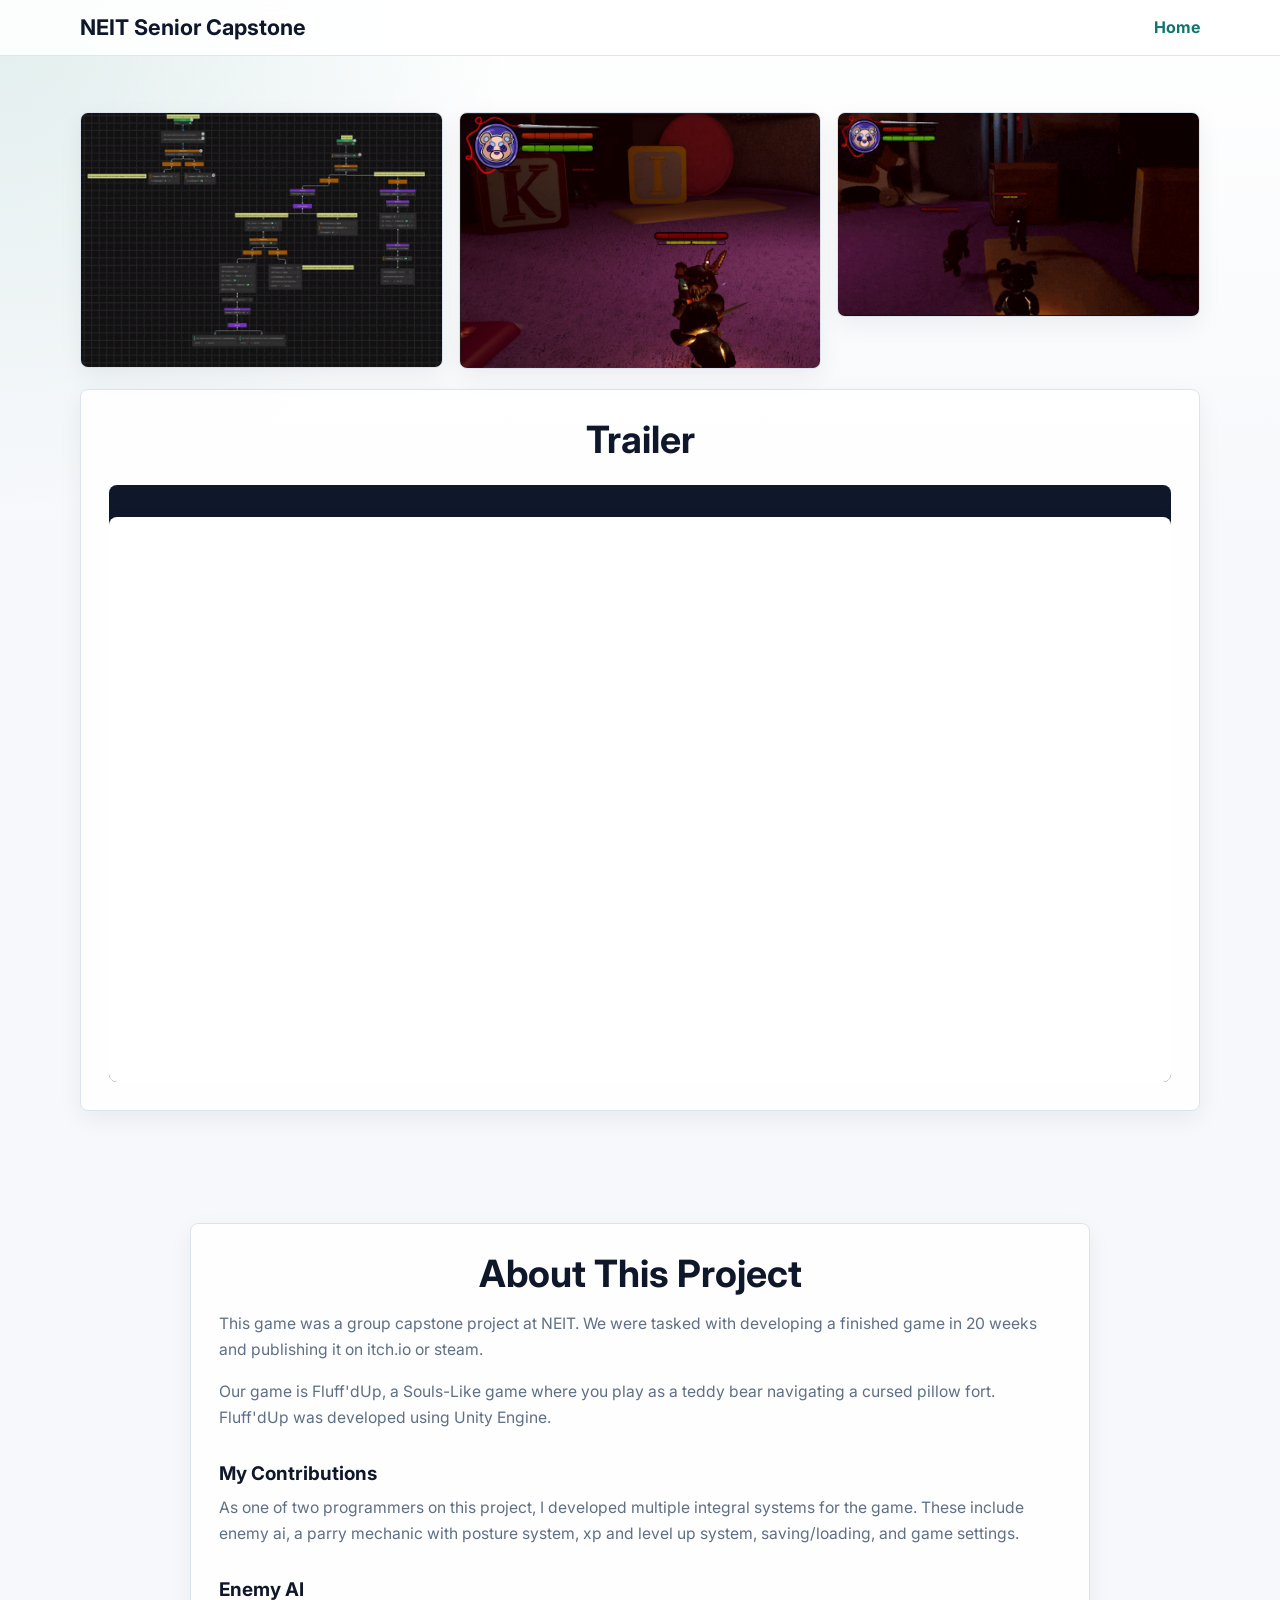
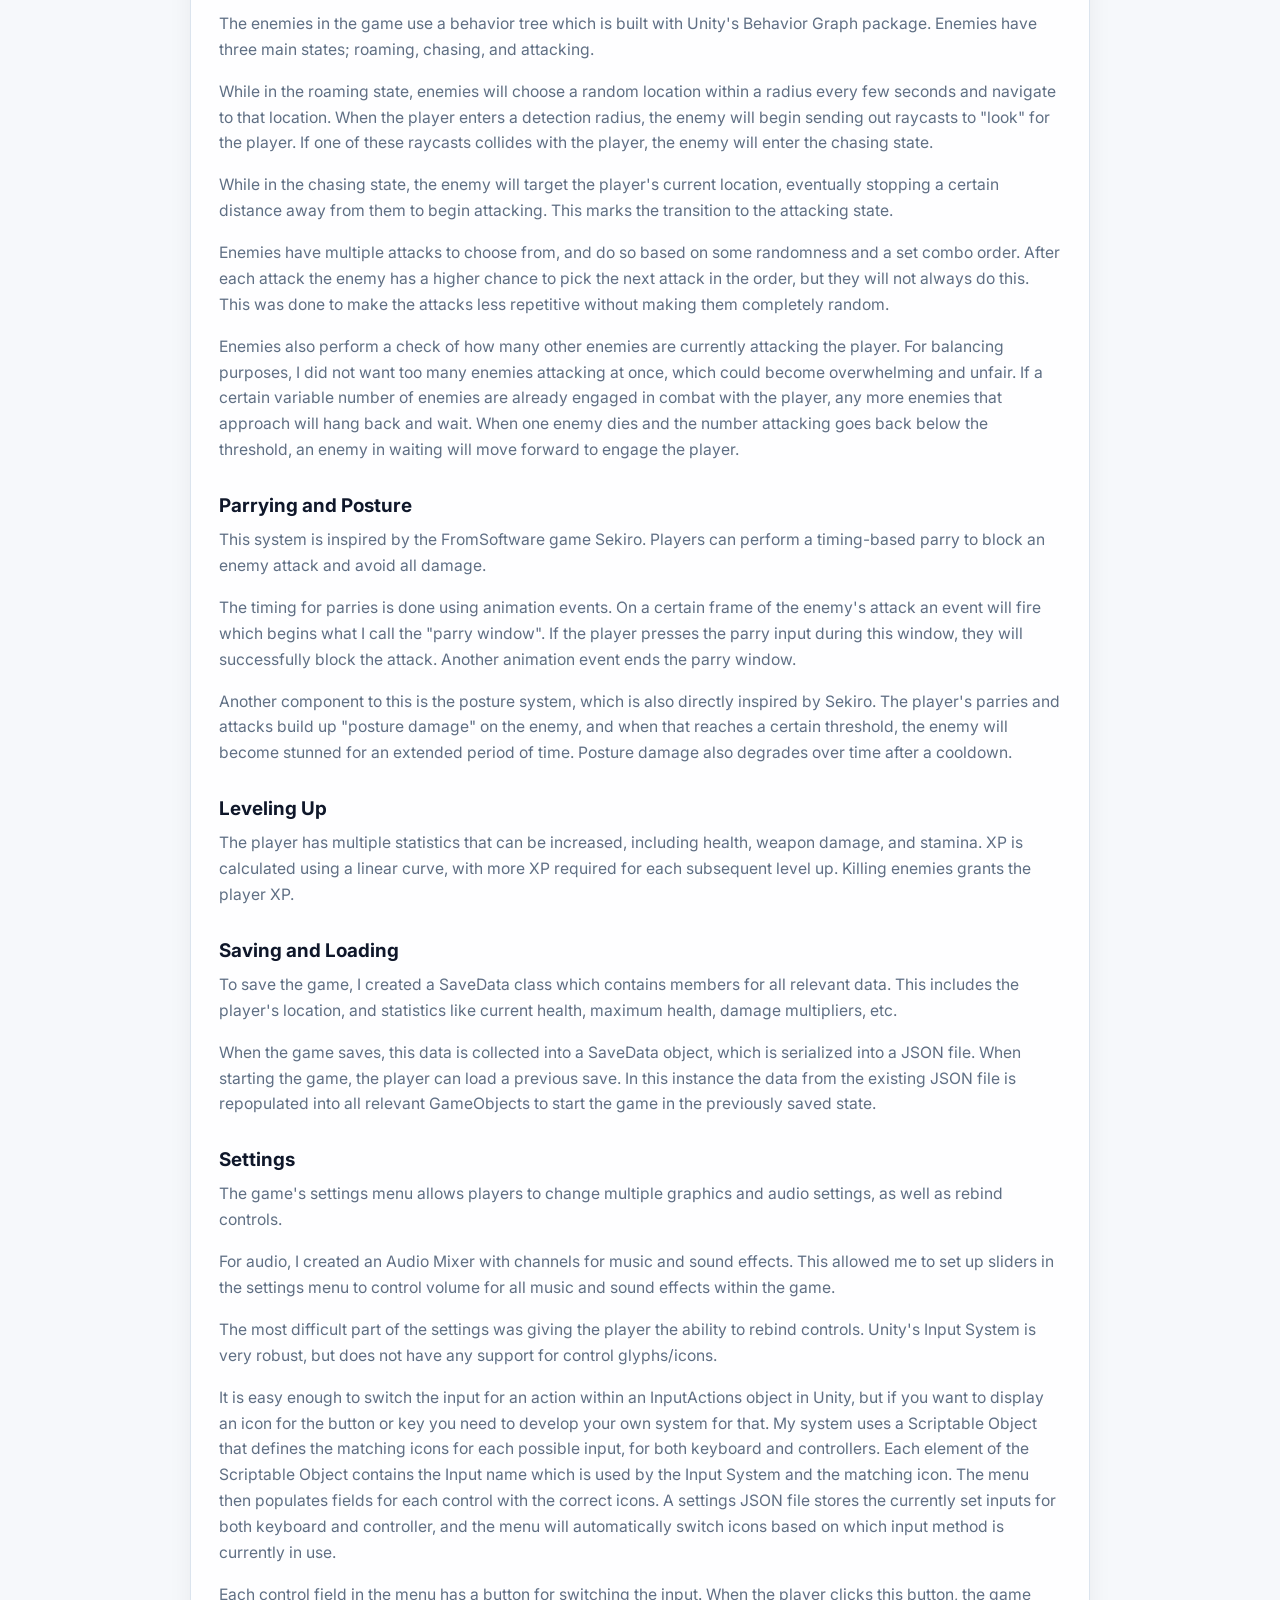
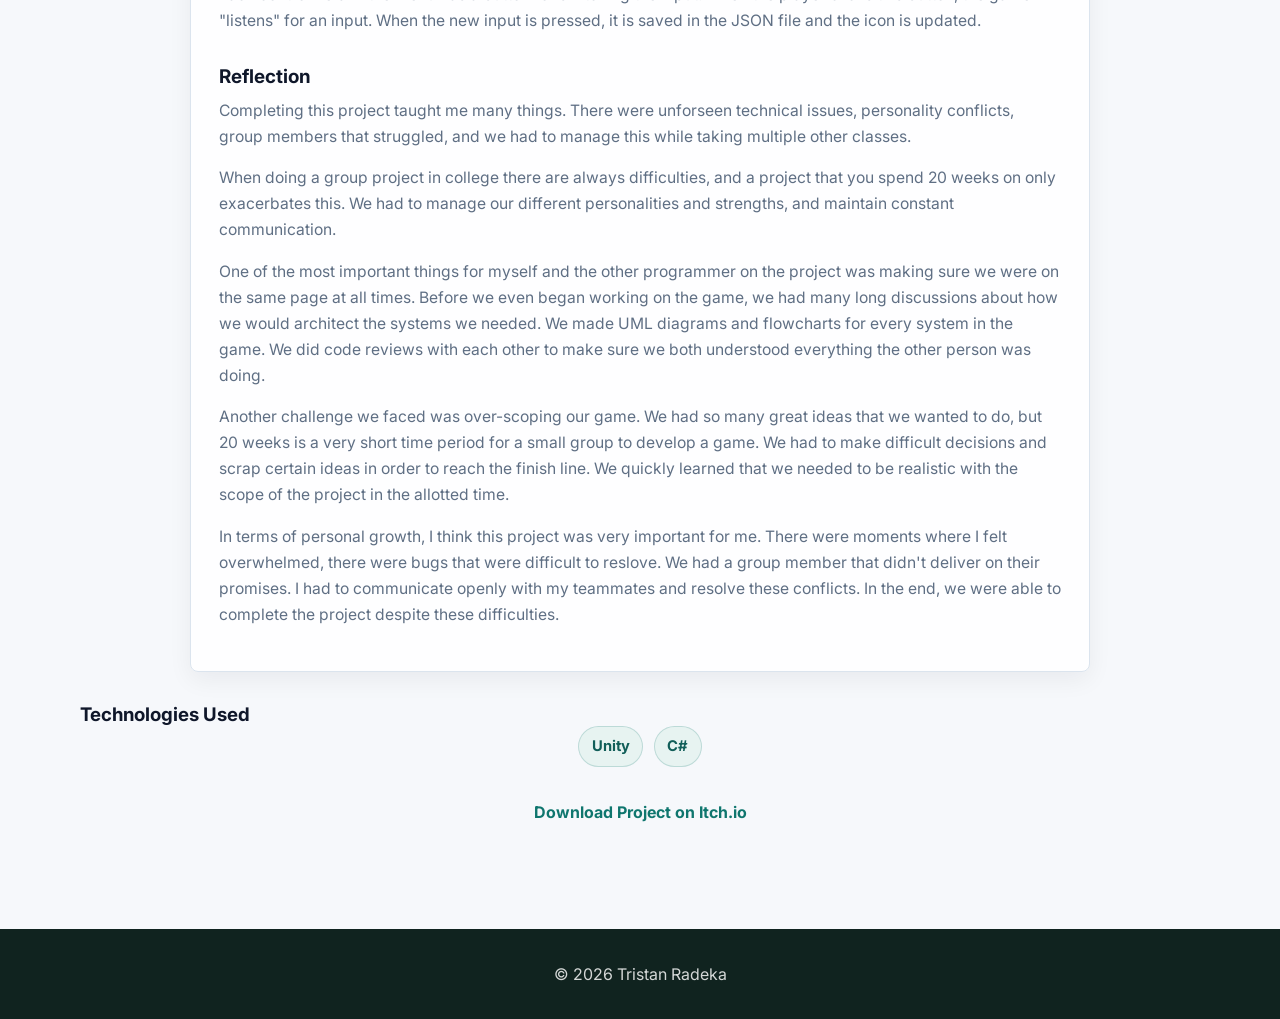
==== capstone.html @ b32013a7 "Adding pages and resource folder" ====
<!DOCTYPE html>
<html lang="en">
<head>
    <meta charset="UTF-8">
    <meta name="viewport" content="width=device-width, initial-scale=1.0">
    <title>NEIT Senior Capstone</title>

    <!-- Font -->
    <link href="https://fonts.googleapis.com/css2?family=Inter:wght@400;600&display=swap" rel="stylesheet">

    <!-- Your CSS -->
    <link rel="stylesheet" href="css/style.css">
</head>
<body>

<!-- NAVBAR -->
<nav class="navbar">
    <div class="container">
        <h2>NEIT Senior Capstone</h2>
        <div class="nav-links">
            <a href="index.html">Home</a>
        </div>
    </div>
</nav>

<!-- PROJECT HERO (IMAGES) -->
<section class="section">
    <div class="container">
        <div class="project-gallery">
            <img src="resources/images/graph.gif" alt="Project screenshot">
            <img src="resources/images/parry.png" alt="Project screenshot">
            <img src="resources/images/finalParry.gif" alt="Project screenshot">
        </div>

        <div class="card video-section">
            <h2>Trailer</h2>

            <div class="video-wrapper">
                <iframe width="560" height="315" src="https://www.youtube.com/embed/v3AUozV4Ido?si=YYXUpkB8d7U7F-IF" title="YouTube video player" frameborder="0" allow="accelerometer; autoplay; clipboard-write; encrypted-media; gyroscope; picture-in-picture; web-share" referrerpolicy="strict-origin-when-cross-origin" allowfullscreen></iframe>
</div>
        </div>
    </div>
</section>

<!-- PROJECT DETAILS -->
<section class="section">
    
    <div class="container">

        <div class="card project-content">

            <h2>About This Project</h2>

            <p>
                This game was a group capstone project at NEIT. We were tasked with developing a finished game in 20 weeks and publishing it on itch.io or steam.
            </p>

            <p>
                Our game is Fluff'dUp, a Souls-Like game where you play as a teddy bear navigating a cursed pillow fort. Fluff'dUp was developed using Unity Engine.
            </p>

            <h3>My Contributions</h3>

            <p>
                As one of two programmers on this project, I developed multiple integral systems for the game. These include enemy ai, a parry mechanic with posture system, xp and level up system, saving/loading, and game settings.
            </p>

            <h3>Enemy AI</h3>

            <p>The enemies in the game use a behavior tree which is built with Unity's Behavior Graph package. Enemies have three main states; roaming, chasing, and attacking.</p>

            <p>While in the roaming state, enemies will choose a random location within a radius every few seconds and navigate to that location. When the player enters a detection radius, the enemy will begin sending out raycasts to "look" for the player. If one of these raycasts collides with the player, the enemy will enter the chasing state.</p>

            <p>While in the chasing state, the enemy will target the player's current location, eventually stopping a certain distance away from them to begin attacking. This marks the transition to the attacking state.</p>

            <p>Enemies have multiple attacks to choose from, and do so based on some randomness and a set combo order. After each attack the enemy has a higher chance to pick the next attack in the order, but they will not always do this. This was done to make the attacks less repetitive without making them completely random.</p>

            <p>Enemies also perform a check of how many other enemies are currently attacking the player. For balancing purposes, I did not want too many enemies attacking at once, which could become overwhelming and unfair. If a certain variable number of enemies are already engaged in combat with the player, any more enemies that approach will hang back and wait. When one enemy dies and the number attacking goes back below the threshold, an enemy in waiting will move forward to engage the player.</p>

            <h3>Parrying and Posture</h3>

            <p>This system is inspired by the FromSoftware game Sekiro. Players can perform a timing-based parry to block an enemy attack and avoid all damage.</p>

            <p>The timing for parries is done using animation events. On a certain frame of the enemy's attack an event will fire which begins what I call the "parry window". If the player presses the parry input during this window, they will successfully block the attack. Another animation event ends the parry window.</p>

            <p>Another component to this is the posture system, which is also directly inspired by Sekiro. The player's parries and attacks build up "posture damage" on the enemy, and when that reaches a certain threshold, the enemy will become stunned for an extended period of time. Posture damage also degrades over time after a cooldown.</p>

            <h3>Leveling Up</h3>

            <p>The player has multiple statistics that can be increased, including health, weapon damage, and stamina. XP is calculated using a linear curve, with more XP required for each subsequent level up. Killing enemies grants the player XP.</p>

            <h3>Saving and Loading</h3>

            <p>To save the game, I created a SaveData class which contains members for all relevant data. This includes the player's location, and statistics like current health, maximum health, damage multipliers, etc.</p>

            <p>When the game saves, this data is collected into a SaveData object, which is serialized into a JSON file. When starting the game, the player can load a previous save. In this instance the data from the existing JSON file is repopulated into all relevant GameObjects to start the game in the previously saved state.</p>

            <h3>Settings</h3>

            <p>The game's settings menu allows players to change multiple graphics and audio settings, as well as rebind controls.</p>

            <p>For audio, I created an Audio Mixer with channels for music and sound effects. This allowed me to set up sliders in the settings menu to control volume for all music and sound effects within the game.</p>

            <p>The most difficult part of the settings was giving the player the ability to rebind controls. Unity's Input System is very robust, but does not have any support for control glyphs/icons.</p>

            <p>It is easy enough to switch the input for an action within an InputActions object in Unity, but if you want to display an icon for the button or key you need to develop your own system for that. My system uses a Scriptable Object that defines the matching icons for each possible input, for both keyboard and controllers. Each element of the Scriptable Object contains the Input name which is used by the Input System and the matching icon. The menu then populates fields for each control with the correct icons. A settings JSON file stores the currently set inputs for both keyboard and controller, and the menu will automatically switch icons based on which input method is currently in use.</p>

            <p>Each control field in the menu has a button for switching the input. When the player clicks this button, the game "listens" for an input. When the new input is pressed, it is saved in the JSON file and the icon is updated.</p>

            <h3>Reflection</h3>

            <p>Completing this project taught me many things. There were unforseen technical issues, personality conflicts, group members that struggled, and we had to manage this while taking multiple other classes.</p>

            <p>When doing a group project in college there are always difficulties, and a project that you spend 20 weeks on only exacerbates this. We had to manage our different personalities and strengths, and maintain constant communication.</p>

            <p>One of the most important things for myself and the other programmer on the project was making sure we were on the same page at all times. Before we even began working on the game, we had many long discussions about how we would architect the systems we needed. We made UML diagrams and flowcharts for every system in the game. We did code reviews with each other to make sure we both understood everything the other person was doing.</p>

            <p>Another challenge we faced was over-scoping our game. We had so many great ideas that we wanted to do, but 20 weeks is a very short time period for a small group to develop a game. We had to make difficult decisions and scrap certain ideas in order to reach the finish line. We quickly learned that we needed to be realistic with the scope of the project in the allotted time.</p>

            <p>In terms of personal growth, I think this project was very important for me. There were moments where I felt overwhelmed, there were bugs that were difficult to reslove. We had a group member that didn't deliver on their promises. I had to communicate openly with my teammates and resolve these conflicts. In the end, we were able to complete the project despite these difficulties.</p>
        </div>

        <!-- TECH STACK -->
        <h3 style="margin-top: 2rem;">Technologies Used</h3>
        <div class="skills">
            <span class="skill">Unity</span>
            <span class="skill">C#</span>
        </div>

        <!-- DOWNLOAD / LINKS -->
        <div class="project-links" style="margin-top: 2rem;">
            <p><a href="https://tradeka22.itch.io/fluffdup" class="nav-links" download>Download Project on Itch.io</a></p>
        </div>

    </div>
</section>


<!-- FOOTER -->
<footer class="footer">
    <p>© 2026 Tristan Radeka</p>
</footer>

</body>
</html>
---- css/style.css ----
/* ====== RESET ====== */
* {
    margin: 0;
    padding: 0;
    box-sizing: border-box;
}

html {
    scroll-behavior: smooth;
}

/* ====== VARIABLES ====== */
:root {
    --background: #f6f8fb;
    --surface: #ffffff;
    --surface-muted: #eef4f7;
    --text: #17212f;
    --heading: #0f172a;
    --muted: #5f6f84;
    --primary: #0f766e;
    --primary-dark: #115e59;
    --accent: #2563eb;
    --border: #dbe4ee;
    --shadow: 0 18px 45px rgba(15, 23, 42, 0.08);
    --shadow-soft: 0 8px 24px rgba(15, 23, 42, 0.06);
    --radius: 8px;
    --transition: 180ms ease;
}

/* ====== GLOBAL ====== */
body {
    min-height: 100vh;
    font-family: "Inter", "Segoe UI", Arial, sans-serif;
    background:
        radial-gradient(circle at top left, rgba(15, 118, 110, 0.12), transparent 32rem),
        linear-gradient(180deg, #ffffff 0%, var(--background) 34rem);
    color: var(--text);
    line-height: 1.65;
    font-size: 16px;
}

a {
    color: inherit;
    text-decoration: none;
}

a:focus-visible,
button:focus-visible {
    outline: 3px solid rgba(37, 99, 235, 0.35);
    outline-offset: 3px;
}

.container {
    width: min(92%, 1120px);
    margin: 0 auto;
}

h1,
h2,
h3 {
    color: var(--heading);
    line-height: 1.15;
    letter-spacing: 0;
}

p {
    color: var(--muted);
}

/* ====== NAVBAR ====== */
.navbar {
    position: sticky;
    top: 0;
    z-index: 1000;
    background: rgba(255, 255, 255, 0.88);
    border-bottom: 1px solid rgba(219, 228, 238, 0.9);
    backdrop-filter: blur(16px);
}

.navbar .container {
    display: flex;
    justify-content: space-between;
    align-items: center;
    gap: 1.5rem;
    padding: 0.9rem 0;
}

.navbar h1 {
    font-size: clamp(1.15rem, 2vw, 1.55rem);
    font-weight: 700;
}

.navbar h2,
.navbar h3 {
    font-size: clamp(1rem, 2vw, 1.35rem);
    font-weight: 700;
}

.nav-right {
    display: flex;
    align-items: center;
    gap: 1rem;
}

.nav-links {
    color: var(--primary);
    font-weight: 700;
}

.nav-links a,
a.nav-links {
    color: var(--primary);
    font-weight: 700;
    transition: color var(--transition);
}

.nav-links a {
    margin-left: 1.25rem;
}

.nav-links a:hover,
a.nav-links:hover {
    color: var(--accent);
}

.nav-icons {
    display: flex;
    align-items: center;
    gap: 0.75rem;
}

.nav-icons a {
    display: grid;
    place-items: center;
    width: 2.25rem;
    height: 2.25rem;
    border: 1px solid var(--border);
    border-radius: var(--radius);
    background: var(--surface);
    transition: transform var(--transition), box-shadow var(--transition), border-color var(--transition);
}

.nav-icons a:hover {
    transform: translateY(-2px);
    border-color: rgba(15, 118, 110, 0.45);
    box-shadow: var(--shadow-soft);
}

.nav-icon {
    width: 20px;
    height: 20px;
    object-fit: contain;
}

.nav-menu {
    position: relative;
}

.menu-btn {
    min-height: 2.25rem;
    padding: 0 0.85rem;
    border: 1px solid var(--border);
    border-radius: var(--radius);
    background: var(--surface);
    color: var(--heading);
    font: inherit;
    font-weight: 700;
    cursor: pointer;
    transition: color var(--transition), border-color var(--transition), box-shadow var(--transition);
}

.menu-btn:hover {
    color: var(--primary);
    border-color: rgba(15, 118, 110, 0.45);
    box-shadow: var(--shadow-soft);
}

.dropdown {
    position: absolute;
    top: calc(100% + 0.5rem);
    right: 0;
    display: none;
    min-width: 165px;
    padding: 0.45rem;
    background: var(--surface);
    border: 1px solid var(--border);
    border-radius: var(--radius);
    box-shadow: var(--shadow);
}

.dropdown a {
    display: block;
    padding: 0.65rem 0.75rem;
    border-radius: 6px;
    color: var(--text);
    font-weight: 700;
    transition: background var(--transition), color var(--transition);
}

.dropdown a:hover {
    background: var(--surface-muted);
    color: var(--primary);
}

.nav-menu:hover .dropdown,
.nav-menu:focus-within .dropdown {
    display: block;
}

/* ====== HERO SECTION ====== */
.hero {
    padding: clamp(3rem, 7vw, 5.5rem) 0 3rem;
}

.home-grid {
    display: grid;
    grid-template-columns: minmax(240px, 0.82fr) minmax(0, 1.18fr);
    gap: 1.5rem;
    align-items: stretch;
}

.hero .card {
    min-height: 100%;
}

.hero h2 {
    margin-bottom: 1rem;
    font-size: clamp(2rem, 4vw, 3.25rem);
}

.hero p {
    max-width: 66ch;
    font-size: clamp(1rem, 1.4vw, 1.12rem);
}

.hero .btn,
.resume .btn {
    display: inline-block;
    margin-top: 1rem;
    padding: 0.75rem 1.15rem;
    border-radius: var(--radius);
    background: var(--primary);
    color: #ffffff;
    font-weight: 700;
    transition: background var(--transition), transform var(--transition), box-shadow var(--transition);
}

.hero .btn:hover,
.resume .btn:hover {
    transform: translateY(-2px);
    background: var(--primary-dark);
    box-shadow: var(--shadow-soft);
}

.limited-img {
    display: block;
    width: 100%;
    height: 100%;
    max-height: 460px;
    object-fit: cover;
    border-radius: calc(var(--radius) - 2px);
}

/* ====== SECTIONS ====== */
.section {
    padding: 3.5rem 0;
}

.section h2 {
    margin-bottom: 1.5rem;
    text-align: center;
    font-size: clamp(1.75rem, 3vw, 2.35rem);
}

/* ====== PROJECTS ====== */
.projects-grid {
    display: grid;
    grid-template-columns: repeat(auto-fit, minmax(250px, 1fr));
    gap: 1rem;
}

.card {
    background: rgba(255, 255, 255, 0.92);
    padding: clamp(1.25rem, 2.4vw, 1.75rem);
    border: 1px solid var(--border);
    border-radius: var(--radius);
    box-shadow: var(--shadow-soft);
    transition: transform var(--transition), box-shadow var(--transition), border-color var(--transition);
}

.card:hover {
    transform: translateY(-4px);
    border-color: rgba(15, 118, 110, 0.32);
    box-shadow: var(--shadow);
}

.card h3 {
    margin-bottom: 0.6rem;
    font-size: 1.18rem;
}

.card p {
    font-size: 0.98rem;
}

/* ====== SKILLS ====== */
.skills {
    display: flex;
    flex-wrap: wrap;
    justify-content: center;
    gap: 0.65rem;
}

.skill {
    padding: 0.45rem 0.8rem;
    border: 1px solid rgba(15, 118, 110, 0.2);
    border-radius: 999px;
    background: #e7f3f1;
    color: var(--primary-dark);
    font-size: 0.92rem;
    font-weight: 700;
}

.project-links {
    display: grid;
    gap: 0.5rem;
    text-align: center;
}

/* ====== PROJECT GALLERY ====== */
.project-gallery {
    display: grid;
    grid-template-columns: repeat(auto-fit, minmax(230px, 1fr));
    gap: 1rem;
}

.project-gallery img {
    width: 100%;
    height: auto;
    max-height: 420px;
    object-fit: contain;
    border: 1px solid var(--border);
    border-radius: var(--radius);
    box-shadow: var(--shadow-soft);
    background: #ffffff;
    transition: transform var(--transition), box-shadow var(--transition);
}

.project-gallery img:hover {
    transform: translateY(-3px);
    box-shadow: var(--shadow);
}

.project-content {
    max-width: 900px;
    margin: 0 auto;
}

.project-content h2 {
    margin-bottom: 1rem;
}

.project-content h3 {
    margin-top: 2rem;
    margin-bottom: 0.65rem;
    font-size: 1.18rem;
}

.project-content p {
    margin-bottom: 1rem;
}

/* ====== RESUME SECTION ====== */
.resume {
    text-align: center;
}

iframe {
    display: block;
    margin-top: 2rem;
    border: 1px solid var(--border);
    border-radius: var(--radius);
    box-shadow: var(--shadow-soft);
    background: var(--surface);
}

/* ===== VIDEO SECTION ===== */
.video-section {
    margin-top: 1.25rem;
    text-align: center;
}

.video-wrapper {
    position: relative;
    width: 100%;
    height: 0;
    overflow: hidden;
    padding-bottom: 56.25%;
    border-radius: var(--radius);
    background: #0f172a;
}

.video-wrapper iframe {
    position: absolute;
    inset: 0;
    width: 100%;
    height: 100%;
    border: 0;
}

.video-section h3 {
    margin-bottom: 0.6rem;
}

/* ===== FOOTER ===== */
.footer {
    margin-top: 3rem;
    padding: 2rem 0;
    background: #10231f;
    color: rgba(255, 255, 255, 0.86);
    text-align: center;
}

.footer p,
.footer a {
    color: rgba(255, 255, 255, 0.82);
}

.footer-container {
    max-width: 1120px;
    margin: 0 auto;
    padding: 0 1.25rem;
    display: flex;
    flex-direction: column;
    align-items: center;
    gap: 0.9rem;
}

.footer-contact {
    display: flex;
    gap: 1.25rem;
    flex-wrap: wrap;
    justify-content: center;
}

.contact-item {
    display: flex;
    align-items: center;
    gap: 0.5rem;
    font-size: 0.95rem;
}

.contact-item img {
    width: 18px;
    height: 18px;
    filter: brightness(0) invert(1);
    opacity: 0.82;
}

.footer-copy {
    font-size: 0.85rem;
    opacity: 0.78;
}

.footer-grid {
    display: grid;
    grid-template-rows: repeat(auto-fit, minmax(50px, 0.25fr));
    gap: 0.2rem;
}

/* ====== RESPONSIVE ====== */
@media (max-width: 768px) {
    .navbar .container {
        align-items: flex-start;
        flex-direction: column;
    }

    .nav-right {
        width: 100%;
        justify-content: space-between;
    }

    .home-grid {
        grid-template-columns: 1fr;
    }

    .projects-grid,
    .project-gallery {
        grid-template-columns: 1fr;
    }

    .section {
        padding: 2.5rem 0;
    }
}

@media (max-width: 480px) {
    .nav-right {
        align-items: flex-start;
        flex-direction: column;
    }

    .nav-links a {
        margin-left: 0;
    }

    .dropdown {
        left: 0;
        right: auto;
    }
}
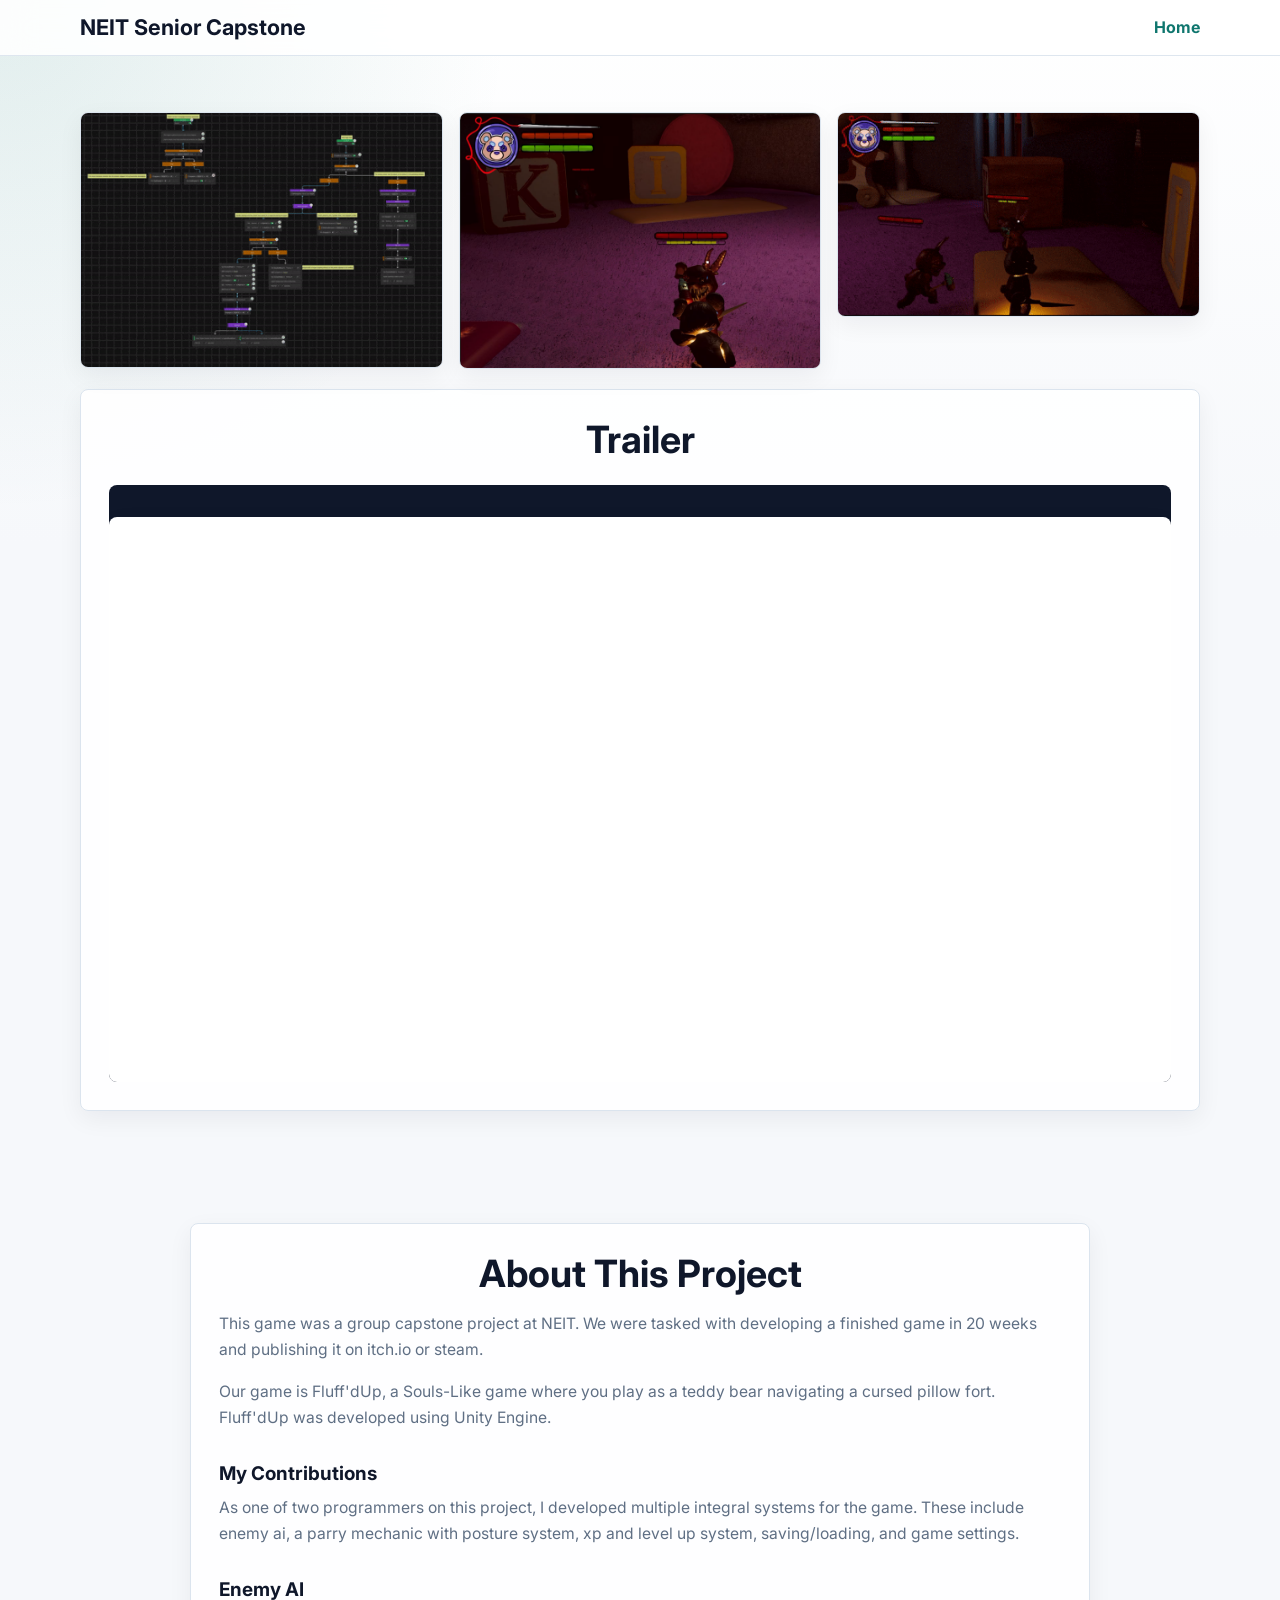
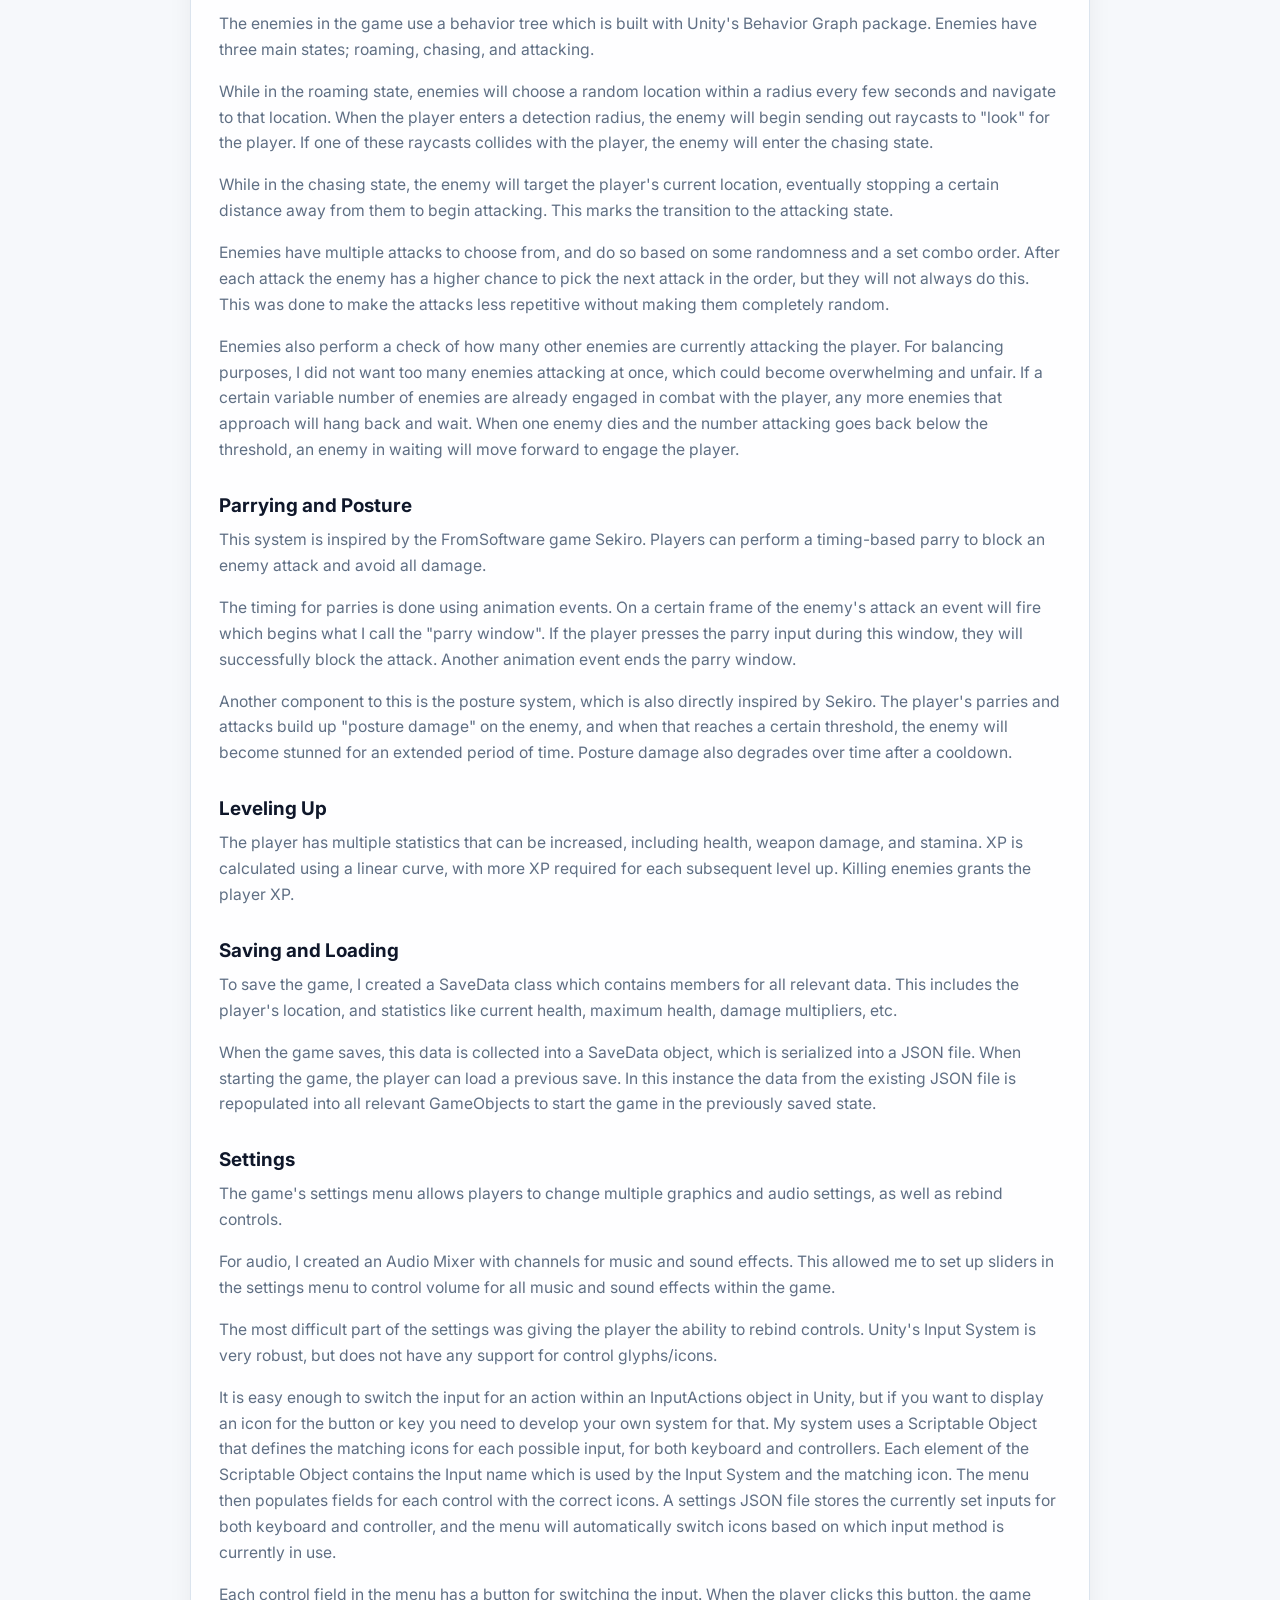
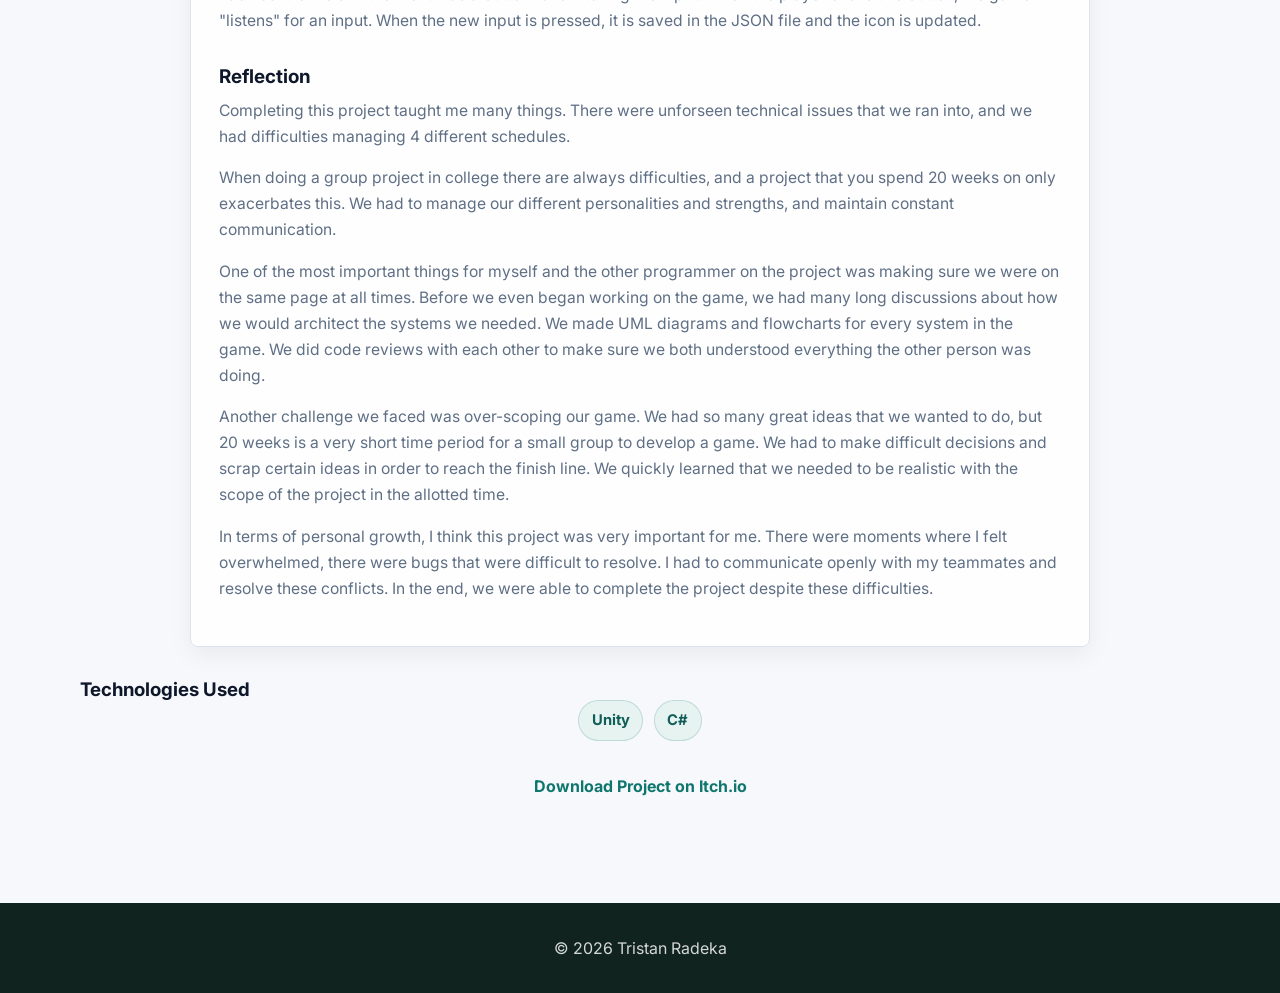
==== commit ec552399: "Slight wording changes" ====
--- a/capstone.html
+++ b/capstone.html
@@ -109,7 +109,7 @@
 
             <h3>Reflection</h3>
 
-            <p>Completing this project taught me many things. There were unforseen technical issues, personality conflicts, group members that struggled, and we had to manage this while taking multiple other classes.</p>
+            <p>Completing this project taught me many things. There were unforseen technical issues that we ran into, and we had difficulties managing 4 different schedules.</p>
 
             <p>When doing a group project in college there are always difficulties, and a project that you spend 20 weeks on only exacerbates this. We had to manage our different personalities and strengths, and maintain constant communication.</p>
 
@@ -117,7 +117,7 @@
 
             <p>Another challenge we faced was over-scoping our game. We had so many great ideas that we wanted to do, but 20 weeks is a very short time period for a small group to develop a game. We had to make difficult decisions and scrap certain ideas in order to reach the finish line. We quickly learned that we needed to be realistic with the scope of the project in the allotted time.</p>
 
-            <p>In terms of personal growth, I think this project was very important for me. There were moments where I felt overwhelmed, there were bugs that were difficult to reslove. We had a group member that didn't deliver on their promises. I had to communicate openly with my teammates and resolve these conflicts. In the end, we were able to complete the project despite these difficulties.</p>
+            <p>In terms of personal growth, I think this project was very important for me. There were moments where I felt overwhelmed, there were bugs that were difficult to resolve. I had to communicate openly with my teammates and resolve these conflicts. In the end, we were able to complete the project despite these difficulties.</p>
         </div>
 
         <!-- TECH STACK -->
